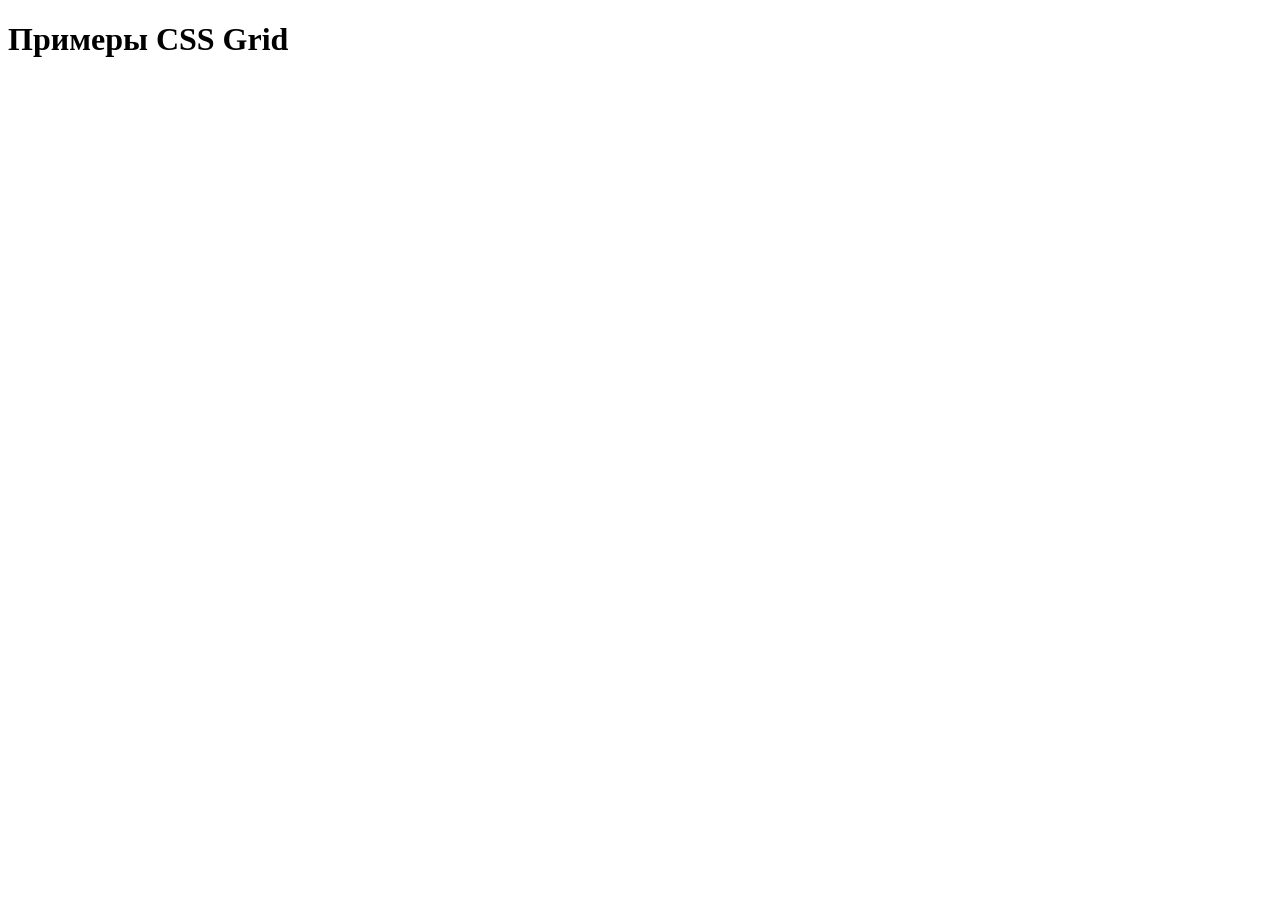
==== gridPractice.html @ 914e6923 "Added base HTML structure for Grid practice" ====
<!DOCTYPE html>
<html lang="ru-RU">
<head>
    <meta charset="UTF-8">
    <meta name="viewport" content="width=device-width, initial-scale=1.0">
    <title>Grid Examples</title>
    <link rel="stylesheet" href="gridPractice.css" />
</head>
<body>
    <h1>Примеры CSS Grid</h1>
</body>
</html>
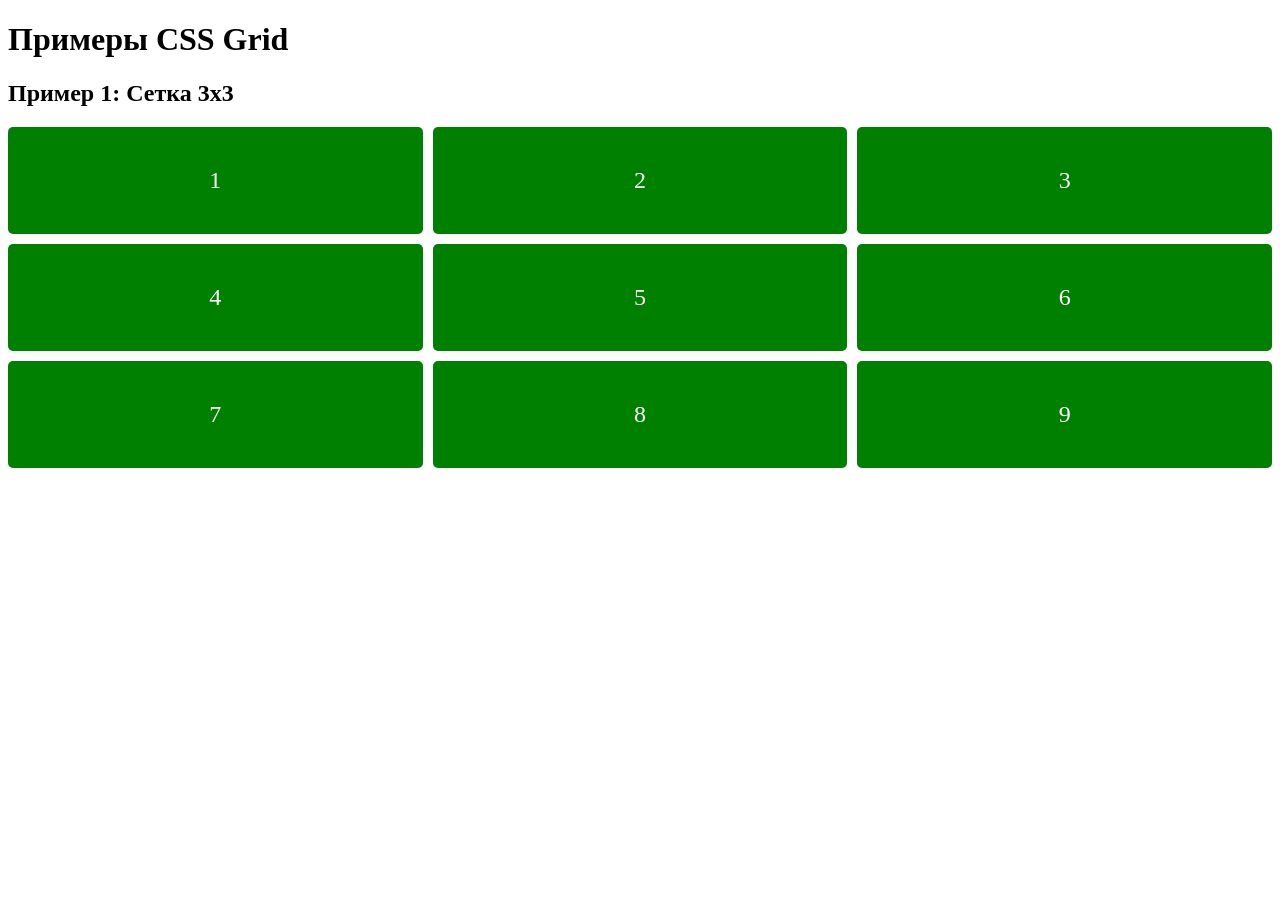
==== commit 400a4d58: "Added simple 3x3 Grid example" ====
--- a/gridPractice.html
+++ b/gridPractice.html
@@ -8,5 +8,19 @@
 </head>
 <body>
     <h1>Примеры CSS Grid</h1>
+    <section>
+        <h2>Пример 1: Сетка 3х3</h2>
+        <div class="simple-grid">
+            <div class="grid-item">1</div>
+            <div class="grid-item">2</div>
+            <div class="grid-item">3</div>
+            <div class="grid-item">4</div>
+            <div class="grid-item">5</div>
+            <div class="grid-item">6</div>
+            <div class="grid-item">7</div>
+            <div class="grid-item">8</div>
+            <div class="grid-item">9</div>
+        </div>
+    </section>
 </body>
 </html>
--- a/gridPractice.css
+++ b/gridPractice.css
@@ -0,0 +1,14 @@
+.simple-grid {
+    display: grid;
+    grid-template-columns: repeat(3, 1fr);
+    gap: 10px;
+}
+
+.grid-item {
+    background-color: green;
+    color: white;
+    padding: 40px;
+    text-align: center;
+    font-size: 24px;
+    border-radius: 5px;
+}
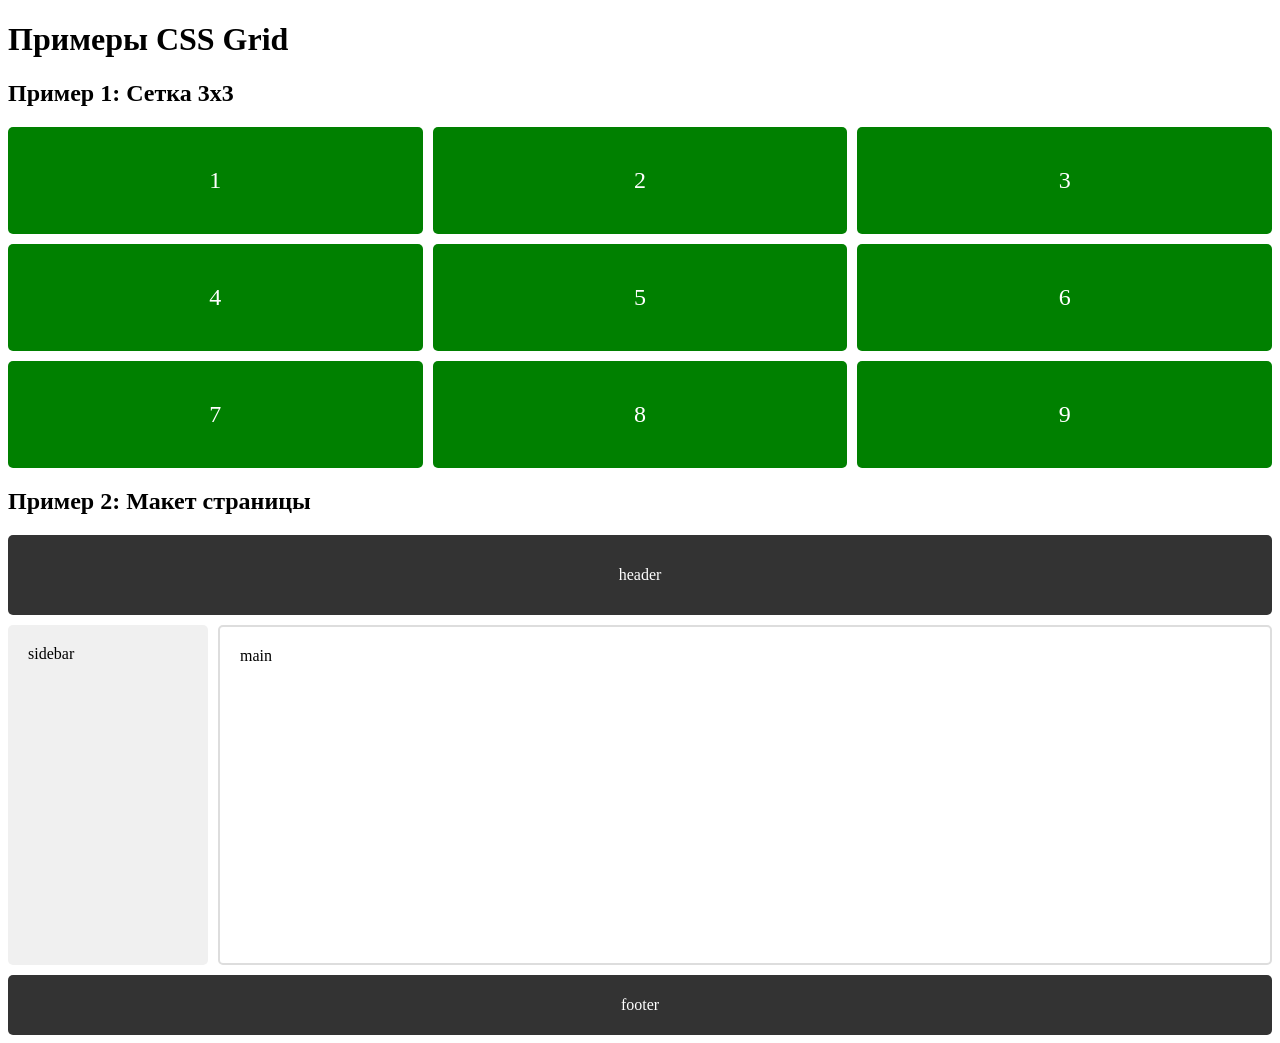
==== commit 227a5030: "Added page layout using grid-template-areas" ====
--- a/gridPractice.html
+++ b/gridPractice.html
@@ -22,5 +22,14 @@
             <div class="grid-item">9</div>
         </div>
     </section>
+    <section>
+        <h2>Пример 2: Макет страницы</h2>
+        <div class="page-layout">
+            <header class="header">header</header>
+            <aside class="sidebar">sidebar</aside>
+            <main class="main">main</main>
+            <footer class="footer">footer</footer>
+        </div>
+    </section>
 </body>
 </html>
--- a/gridPractice.css
+++ b/gridPractice.css
@@ -11,4 +11,48 @@
     text-align: center;
     font-size: 24px;
     border-radius: 5px;
+}
+
+.page-layout {
+    display: grid;
+    grid-template-areas: 
+        "header header"
+        "sidebar main"
+        "footer footer";
+    grid-template-columns: 200px 1fr;
+    grid-template-rows: 80px 1fr 60px;
+    gap: 10px;
+    height: 500px;
+}
+
+.header {
+    grid-area: header;
+    background-color: #333;
+    color: white;
+    display: flex;
+    align-items: center;
+    justify-content: center;
+    border-radius: 5px;
+}
+.sidebar {
+    grid-area: sidebar;
+    background-color: #f0f0f0;
+    padding: 20px;
+    border-radius: 5px;
+}
+.main {
+    grid-area: main;
+    background-color: #fff;
+    border: 2px solid #ddd;
+    padding: 20px;
+    border-radius: 5px;
+}
+.footer {
+    grid-area: footer;
+    background-color: #333;
+    color: white;
+    display: flex;
+    align-items: center;
+    justify-content: center;
+    border-radius: 5px;
 }
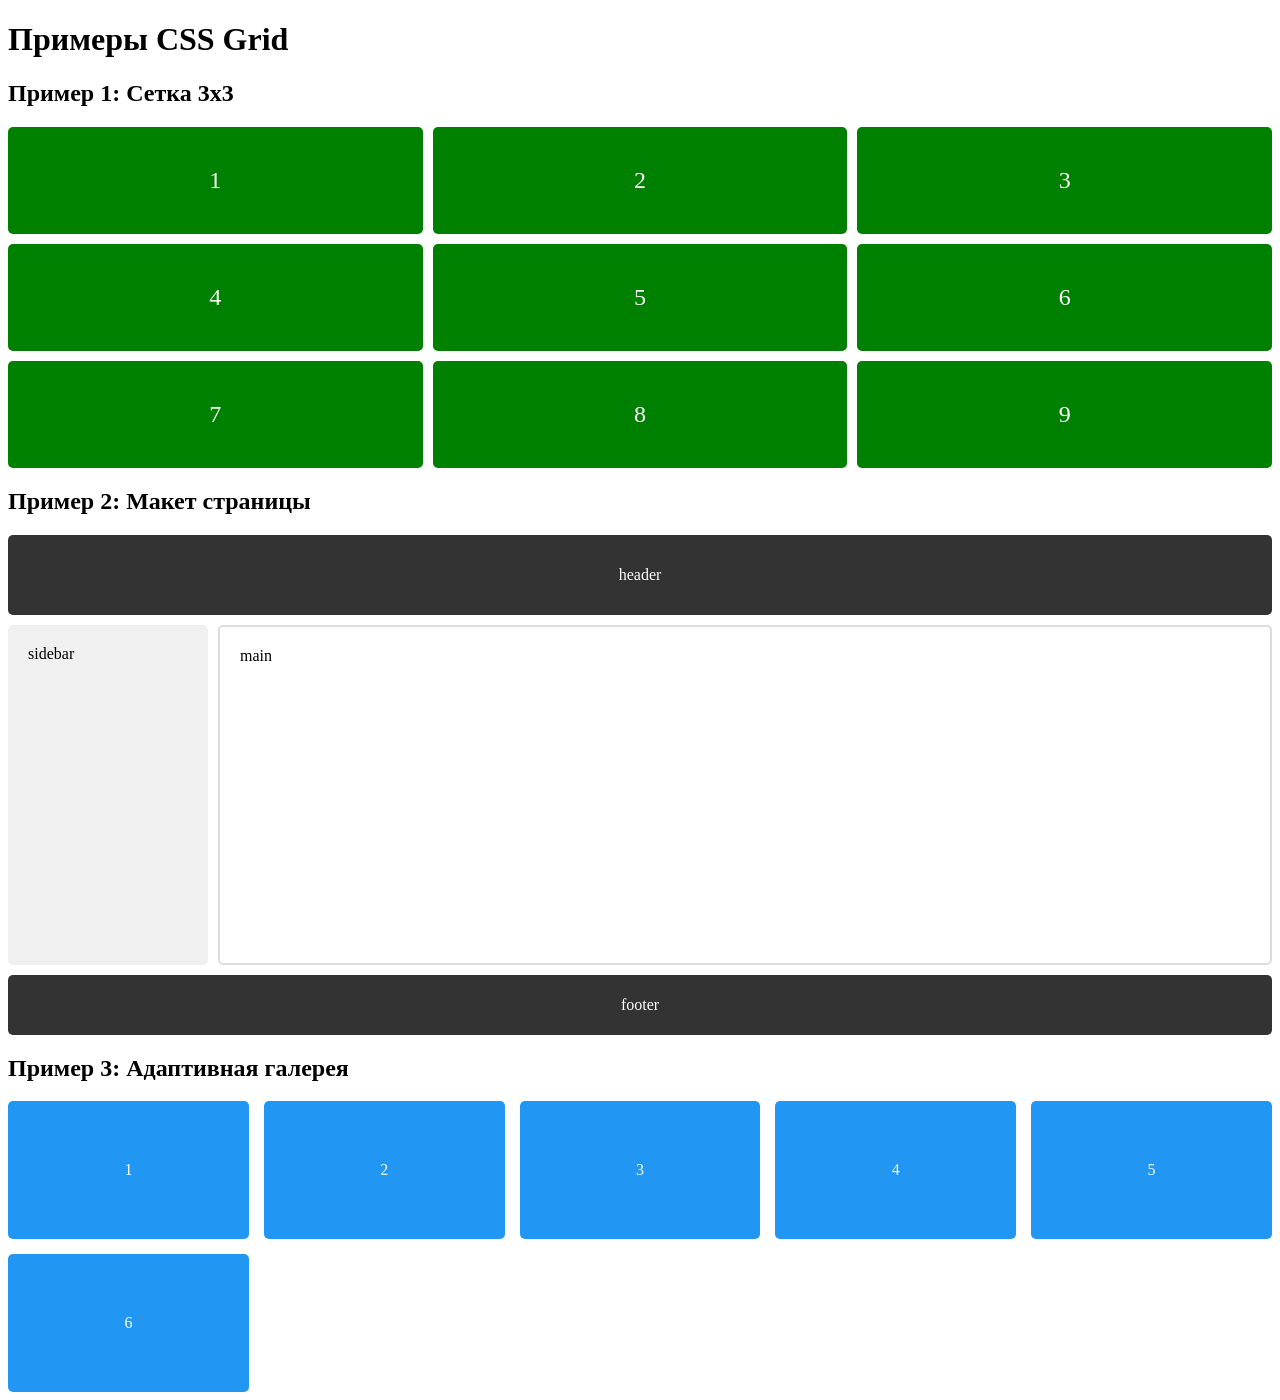
==== commit 6541ec55: "Added responsive grid gallery" ====
--- a/gridPractice.html
+++ b/gridPractice.html
@@ -31,5 +31,16 @@
             <footer class="footer">footer</footer>
         </div>
     </section>
+    <section>
+        <h2>Пример 3: Адаптивная галерея</h2>
+        <div class="gallery">
+            <div class="gallery-item">1</div>
+            <div class="gallery-item">2</div>
+            <div class="gallery-item">3</div>
+            <div class="gallery-item">4</div>
+            <div class="gallery-item">5</div>
+            <div class="gallery-item">6</div>
+        </div>
+    </section>
 </body>
 </html>
--- a/gridPractice.css
+++ b/gridPractice.css
@@ -55,4 +55,23 @@
     align-items: center;
     justify-content: center;
     border-radius: 5px;
+}
+
+.gallery {
+    display: grid;
+    grid-template-columns: repeat(auto-fit, minmax(200px, 1fr));
+    gap: 15px;
+}
+
+.gallery-item {
+    background-color: #2196f3;
+    color: white;
+    padding: 60px;
+    text-align: center;
+    border-radius: 5px;
+    transition: transform 0.3s;
+}
+
+.gallery-item:hover {
+    transform: scale(1.05);
 }
